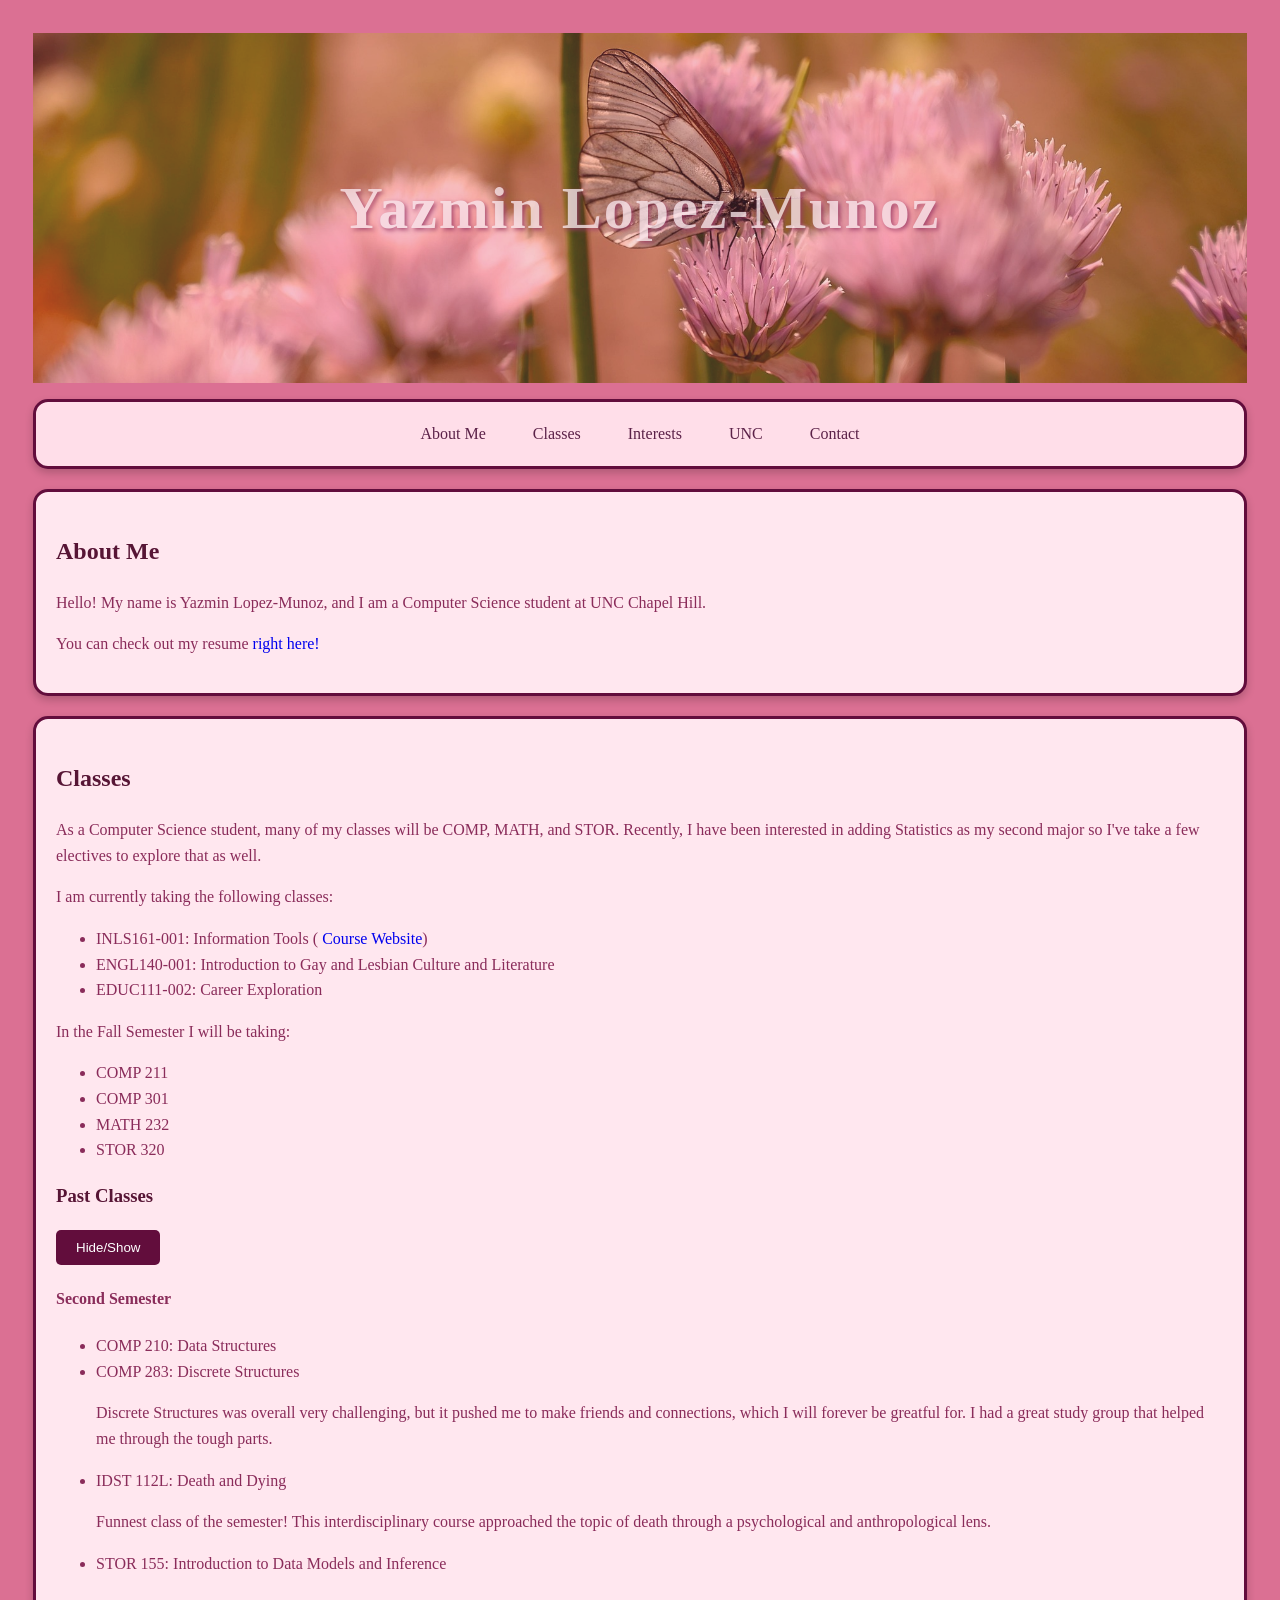
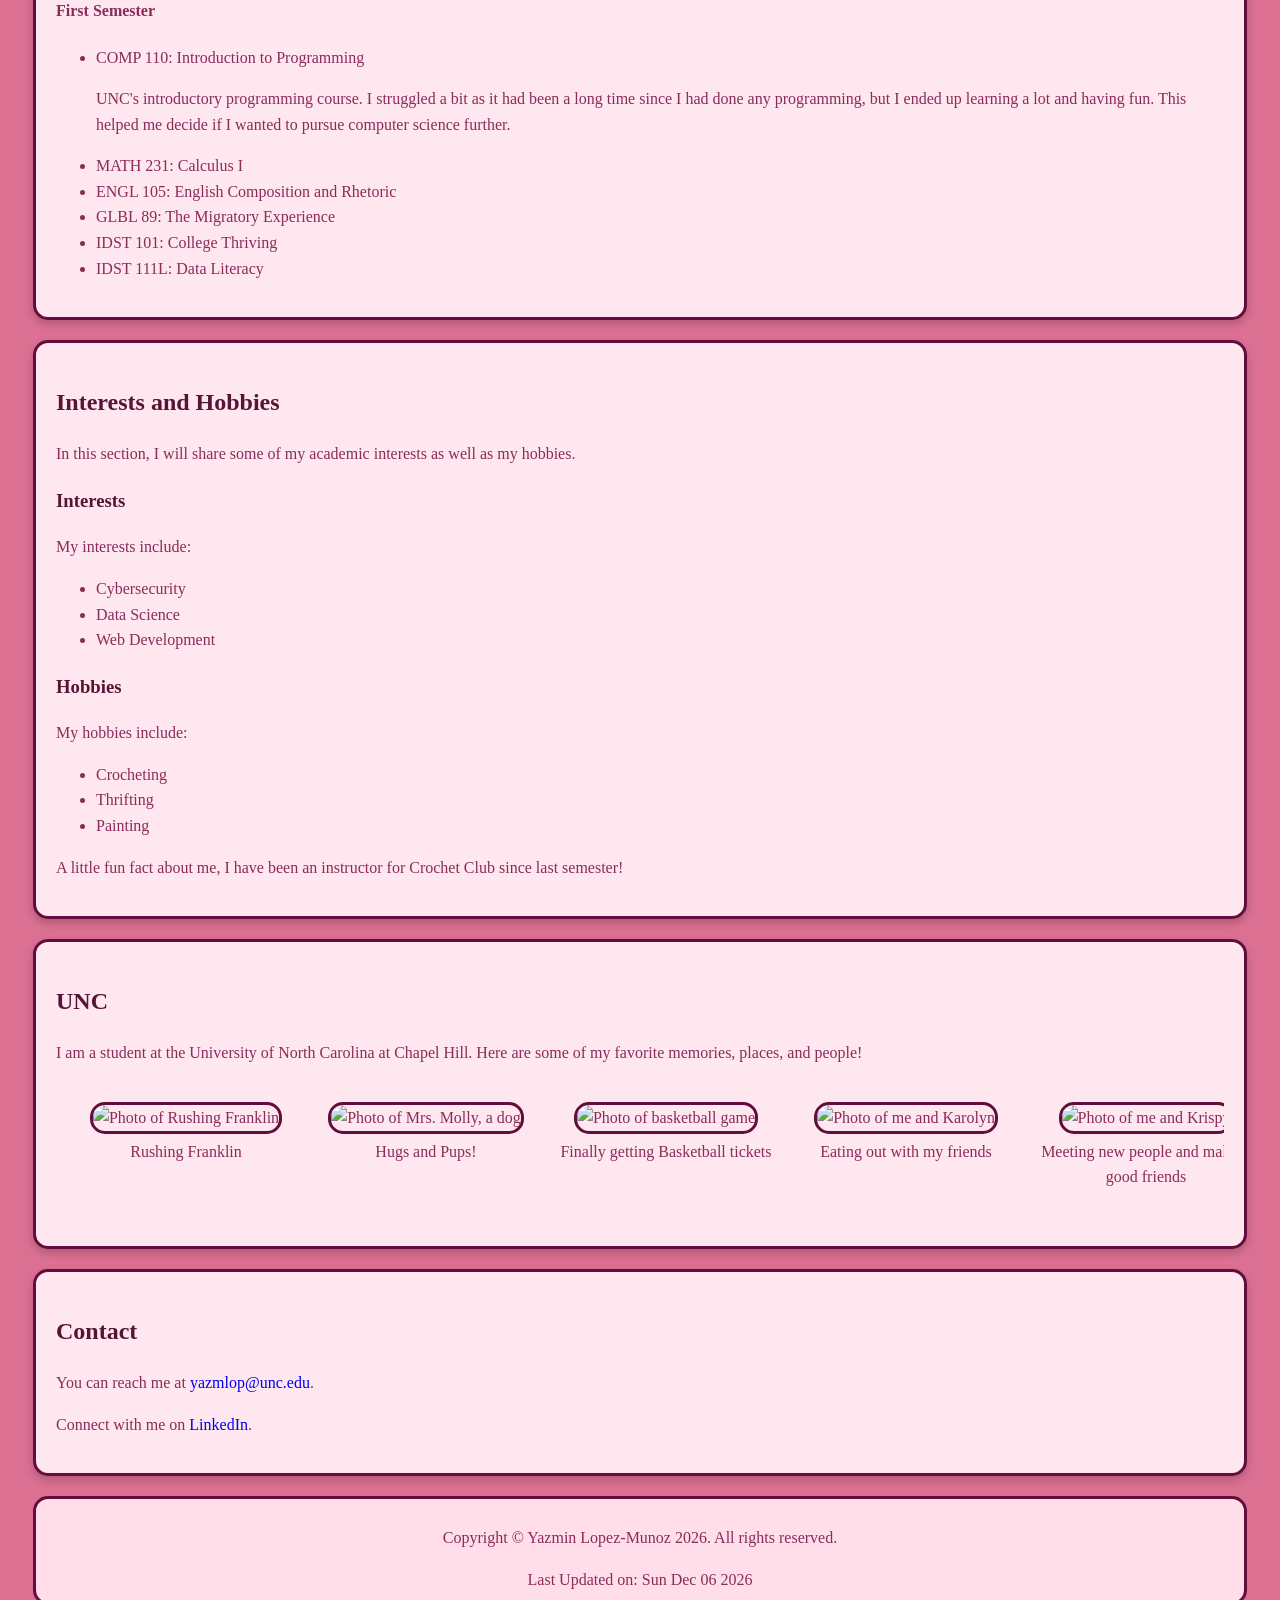
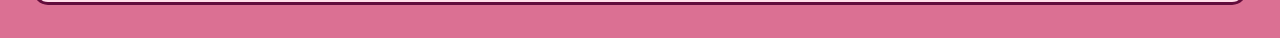
==== index.html @ 521bc74d "moved index" ====
<!DOCTYPE html>
<!--
       This is a comment about the DOCTYPE, the html version of which should be specified.
       The DOCTYPE in the line above specifies the HTML5 type.
       For more see https://www.w3schools.com/tags/tag_doctype.asp
-->

<html lang="en">
<!--
       This is a comment about the language attribute. Here the language attribute is specified as having English as its value.
       For more see https://www.w3.org/International/questions/qa-lang-why
-->

<head>
    <title> INLS161-001 Summer 2026 Information Tools | Template </title>
    <meta name="description" content="template page for INLS161-001 Summer 2026 Information Tools">
    <meta name="keywords" content="information literacy, information tools, information, tasks, hard coding">
    <meta charset="UTF-8">
    <link rel = "stylesheet" href="../Task01f/stylesheets/stylesheet.css">
    <script type ="text/javascript" src="../Task01g/script.js"></script>
</head>

<body>
    <div class="header">
        <!-- Header -->
        <!-- Feature 0: using appropriate heading tag (e.g., H1, H2, H3, etc.) to display header message -->
         <!-- Below a sample to illustration -->
         <h1 class="animation">Yazmin Lopez-Munoz</h1>
         
    </div>

    <div class="topnav">
        <!-- Navigation -->
        <!-- Feature 1: include at minimum these 4 sections to navigate to: about me, classes, interests, and contact -->
         <nav>
             <ul>
                 <li><a href="#about-me">About Me</a></li>
                 <li><a href="#classes">Classes</a></li>
                 <li><a href="#interests">Interests</a></li>
                 <li><a href="#UNC">UNC</a></li>
                 <li><a href="#contact">Contact</a></li>
             </ul>
         </nav>
    </div>

    <div ">
        <!-- Content -->
        <!-- Feature 2: include at minimum these 4 sections that corresponds to the sections denoted in the nav bar: about me, classes, interests, and contact -->
        <!-- Feature 3: within one or more of the sections, practice using the html list elements (ordered or unordered) -->
        <!-- Feature 4: where appropriate, use the anchor tag to link to your CV/resume -->
        <!-- Feature 5: within one or more of the sections, practice using absolute reference anchor tags to link to external web page(s) -->
        <!-- Feature 6: within one or more of the sections (or in the header/footer), practice using the image tags to display an image. Store related images in an assets folder for use later. -->
        <!-- Feature 7: within each of the sections, practice using the paragraph tag(s) to display section content. Ensure site content is well written and copyedited -->

        <section class="card" id="about-me">
            <h2>About Me</h2>
            <p>Hello! My name is Yazmin Lopez-Munoz, and I am a Computer Science student at UNC Chapel Hill.</p>
            <p>You can check out my resume <a href="assets/Yazmin Lopez-Munoz Resume.pdf" target="_blank">right here!</a></p>
        </section>

        <section class="card" id="classes">
            <h2>Classes</h2>
            <p>As a Computer Science student, many of my classes will be COMP, MATH, and STOR. Recently, I have been interested in adding Statistics as my second major so I've take a few electives to explore that as well.</p>
            <p>I am currently taking the following classes:</p>
            <ul>
            <li>INLS161-001: Information Tools (<a href="https://ils.unc.edu/~bergr/courses/2024-5_spring/inls161-001/s01.syllabus.html" target="_blank">
            Course Website</a>)</li>
            <li>ENGL140-001: Introduction to Gay and Lesbian Culture and Literature</li>
            <li>EDUC111-002: Career Exploration</li>
        </ul>

        <p>In the Fall Semester I will be taking:</p>
        <ul>
            <li>COMP 211</li>
            <li>COMP 301</li>
            <li>MATH 232</li>
            <li>STOR 320</li>
        </ul>

        <h3>Past Classes</h3>
        <button onclick="myFunction()">Hide/Show</button>

        <div id="myDIV">


        <h4>Second Semester</h4>
        <ul>
            <li>COMP 210: Data Structures</li>
            <li>COMP 283: Discrete Structures</li>
            <p>Discrete Structures was overall very challenging, but it pushed me to make friends and connections, which I will forever be greatful for. I had a great study group that helped me through the tough parts.</p>
            <li>IDST 112L: Death and Dying</li>
            <p>Funnest class of the semester! This interdisciplinary course approached the topic of death through a psychological and anthropological lens.</p>
            <li>STOR 155: Introduction to Data Models and Inference</li>
        </ul>

        <h4>First Semester</h4>

        <ul>
            <li>COMP 110: Introduction to Programming</li>
            <p>UNC's introductory programming course. I struggled a bit as it had been a long time since I had done any programming, but I ended up learning a lot and having fun. This helped me decide if I wanted to pursue computer science further.</p>
            <li>MATH 231: Calculus I</li>
            <li>ENGL 105: English Composition and Rhetoric</li>
            <li>GLBL 89: The Migratory Experience</li>
            <li>IDST 101: College Thriving</li>
            <li>IDST 111L: Data Literacy</li>
        </ul>
        </div>
        </section>

        <section class="card" id="interests">
            <h2>Interests and Hobbies</h2>
            <p>In this section, I will share some of my academic interests as well as my hobbies.</p>
            <h3>Interests</h3>
            <p>My interests include:</p>
            <ul>
            <li>Cybersecurity</li>
            <li>Data Science</li>
            <li>Web Development</li>
        </ul>

        <h3>Hobbies</h3>
            <p>My hobbies include:</p>
            <ul>
                <li>Crocheting</li>
                <li>Thrifting</li>
                <li>Painting</li>
            </ul>
            <p> A little fun fact about me, I have been an instructor for Crochet Club since last semester!</p>

        </section>

        <section class="card" id="UNC">
            <h2>UNC</h2>
            <p>I am a student at the University of North Carolina at Chapel Hill. Here are some of my favorite memories, places, and people!</p>

            <div class="carousel">

                <div class="carousel-item">
                    <img src="assets/rush2026.png" alt="Photo of Rushing Franklin" width="200">
                    <p>Rushing Franklin</p>
                </div>

                <div class="carousel-item">
                    <img src="assets/mrsmolly.png" alt="Photo of Mrs. Molly, a dog" width="200">
                    <p>Hugs and Pups!</p>
                </div>

                <div class="carousel-item">
                    <img src="assets/louisvillegame.png" alt="Photo of basketball game" width="200">
                    <p>Finally getting Basketball tickets</p>
                </div>

                <div class="carousel-item">
                    <img src="assets/mogeafterfinal.png" alt="Photo of me and Karolyn" width="200">
                    <p>Eating out with my friends</p>
                </div>

                <div class="carousel-item">
                    <img src="assets/marshallowfriends.png" alt="Photo of me and Krispy" width="200">
                    <p>Meeting new people and making good friends</p>
                </div>
            </div>

        </section>

        <section class="card" id="contact">
            <h2>Contact</h2>
            <p>You can reach me at <a href="mailto:yazmlop@unc.edu">yazmlop@unc.edu</a>.</p>
            <p> Connect with me on <a href="https://www.linkedin.com/in/yazmin-lopez-munoz-148418282/" target="_blank">LinkedIn</a>.</p>
        </section>

    </div>



    <!-- Footer -->
        <!-- Feature 8: practice using the paragraph tag to display copyright information -->
    <div id="footer" class="footer">
        <footer>
            <p> Copyright &copy; Yazmin Lopez-Munoz 2026. All rights reserved.</p>
        </footer>
    </div>
</body>

</html>
---- Task01f/stylesheets/stylesheet.css ----
/* Task01f:
    Feature 0: linking external stylesheet
    Feature 1: apply defined classes in stylesheet to html.
    Feature 2: incorporate image into one or more CSS class
    Feature 3: incorporate animation to the site
    Feature 4: modify CSS template to show your sense of visual and organizational consistency.
    Feature 5 (bonus): create new CSS class adding a new component (e.g., carousel, accordion, card, etc.)
*/

.animation{
    position: relative;
    animation: float 3s ease-in-out infinite;
    opacity: 0.8;
}

* {
    box-sizing: border-box;
}

body {
    font-family:Cambria, Georgia, Times, serif;
    padding: 25px;
    background:palevioletred;
    color: #8a2c5a;
    line-height: 1.6;
}

/* Header/Blog Title */
.header {
    padding: 30px;
    height: 350px;
    opacity: 0.8;
    text-align: center;
    background-image: url("assets/katya-guseva0-summer-5323538_1920.jpg");
    background-size: cover;
    background-position: center;
    display: flex;
    align-items: center;
    justify-content: center;    
}

.header h1 {
    position: relative;
    color: white;
    text-shadow: 2px 2px 4px #8a2c5a;
    font-size: 60px;
    letter-spacing: 2px;
}

    h2,h3{
    font-family:Cambria, Georgia, Times, serif;
    font-weight: bold;
    color: #571535;
}
/* Style the top navigation bar */
.topnav ul{
    display:flex;
    justify-content: center;
    list-style-type: none;
    gap: 15px;
    background-color: rgb(255, 222, 233);
    box-shadow: 0 4px 8px rgba(0, 0, 0, 0.2);
    padding: 5px;
    border: 3px solid #620d3c;
    border-radius: 15px;
}

/* Style the topnav links */
.topnav a {
    display: block;
    border-radius: 8px;
    color: #5b2148;
    text-align: center;
    padding: 14px 16px;
}

/* Change color on hover */
.topnav a:hover {
    background-color: #ffffff;
    transform:translateY(-5px);
}

a{
    text-decoration: none;
}

a:hover {
    text-decoration: underline;
    color:#d63384
}

/* Create two unequal columns that floats next to each other */
/* Left column */
/*Left for future use */

.leftcolumn {
    float: left;
    width: 70%;
}

/* Right column */
.rightcolumn {
    float: left;
    width: 30%;
    background-color: #f1f1f1;
    padding-left: 20px;
}

img {
    border-radius:15px ;
    max-width: 100%;
    height: auto;
    border: 3px solid #620d3c;
    transition: transform 0.3s ease, box-shadow 0.3s ease;
}

img:hover{
    transform:translateY(-5px);
    box-shadow:0 10px 20px rgba(0,0,0,.2);
}

/* Add a card effect for articles */
.card {
    background-color: rgb(255, 231, 239);
    padding: 20px;
    margin-top: 20px;
    border-radius: 15px;
    border-style:solid;
    border-color: #620d3c;
    border-width: 3px;
    box-shadow: 0 4px 8px rgba(0, 0, 0, 0.2);
}

.carousel {
    display: flex;
    gap:20px;
    padding: 20px;
    overflow-x: auto;
    align-items: flex-start;
    scrollbar-color: #620d3c #f1f1f1;
    scrollbar-width: thin;
    position: relative;
}

.carousel-item {
    flex: 0 0 220px;
    text-align: center;
    border-radius: 15px;

}

.carousel-item p {
    margin-top: 5px;
    word-wrap: break-word
}

.carousel-item img{
    width: 100%;
    height: 180px;
    object-fit: cover;
    border-radius: 15px;
    border: 3px solid #620d3c;
    transition: transform 0.3s ease, box-shadow 0.3s ease;
}

.carousel-item img:hover {
    transform: translateY(-5px);
    box-shadow: 0 10px 20px rgba(0, 0, 0, .2);
}

/* Clear floats after the columns */
.row::after {
    content: "";
    display: table;
    clear: both;
}


/* Footer */
.footer {
    padding: 10px;
    text-align: center;
    background: rgb(255, 222, 233);
    border-radius: 15px;
    border-color: #620d3c;
    border-width: 3px;
    border-style: solid;
    margin-top: 20px;
}

button {
    background: #620d3c;
    color: white;
    padding: 10px 20px;
    border: none;
    border-radius: 5px;
    cursor: pointer;
    transition: background-color 0.3s ease, transform 0.3s ease;
}

/* Responsive layout - when the screen is less than 800px wide, make the two columns stack on top of each other instead of next to each other */
@media screen and (max-width: 800px) {
    .leftcolumn,
    .rightcolumn {
        width: 100%;
        padding: 0;
    }
}

/* Responsive layout - when the screen is less than 400px wide, make the navigation links stack on top of each other instead of next to each other */
@media screen and (max-width: 400px) {
    .topnav a {
        float: none;
        width: 100%;
    }
}

@keyframes float {
    0% {
        transform: translateY(px);
    }
    50% {
        transform: translateY(-8px);
    }

    100% {
        transform: translateY(3px);
    }
}

@media (max-width: 600px) {
  /* Styles for buttons on smaller screens */
  .button {
    /* Adjust dimensions */
    width: 100%;
    height: 40px;

    /* Modify font size */
    font-size: 14px;

    /* Change layout */
    display: block;
    margin-bottom: 10px;
  }
}
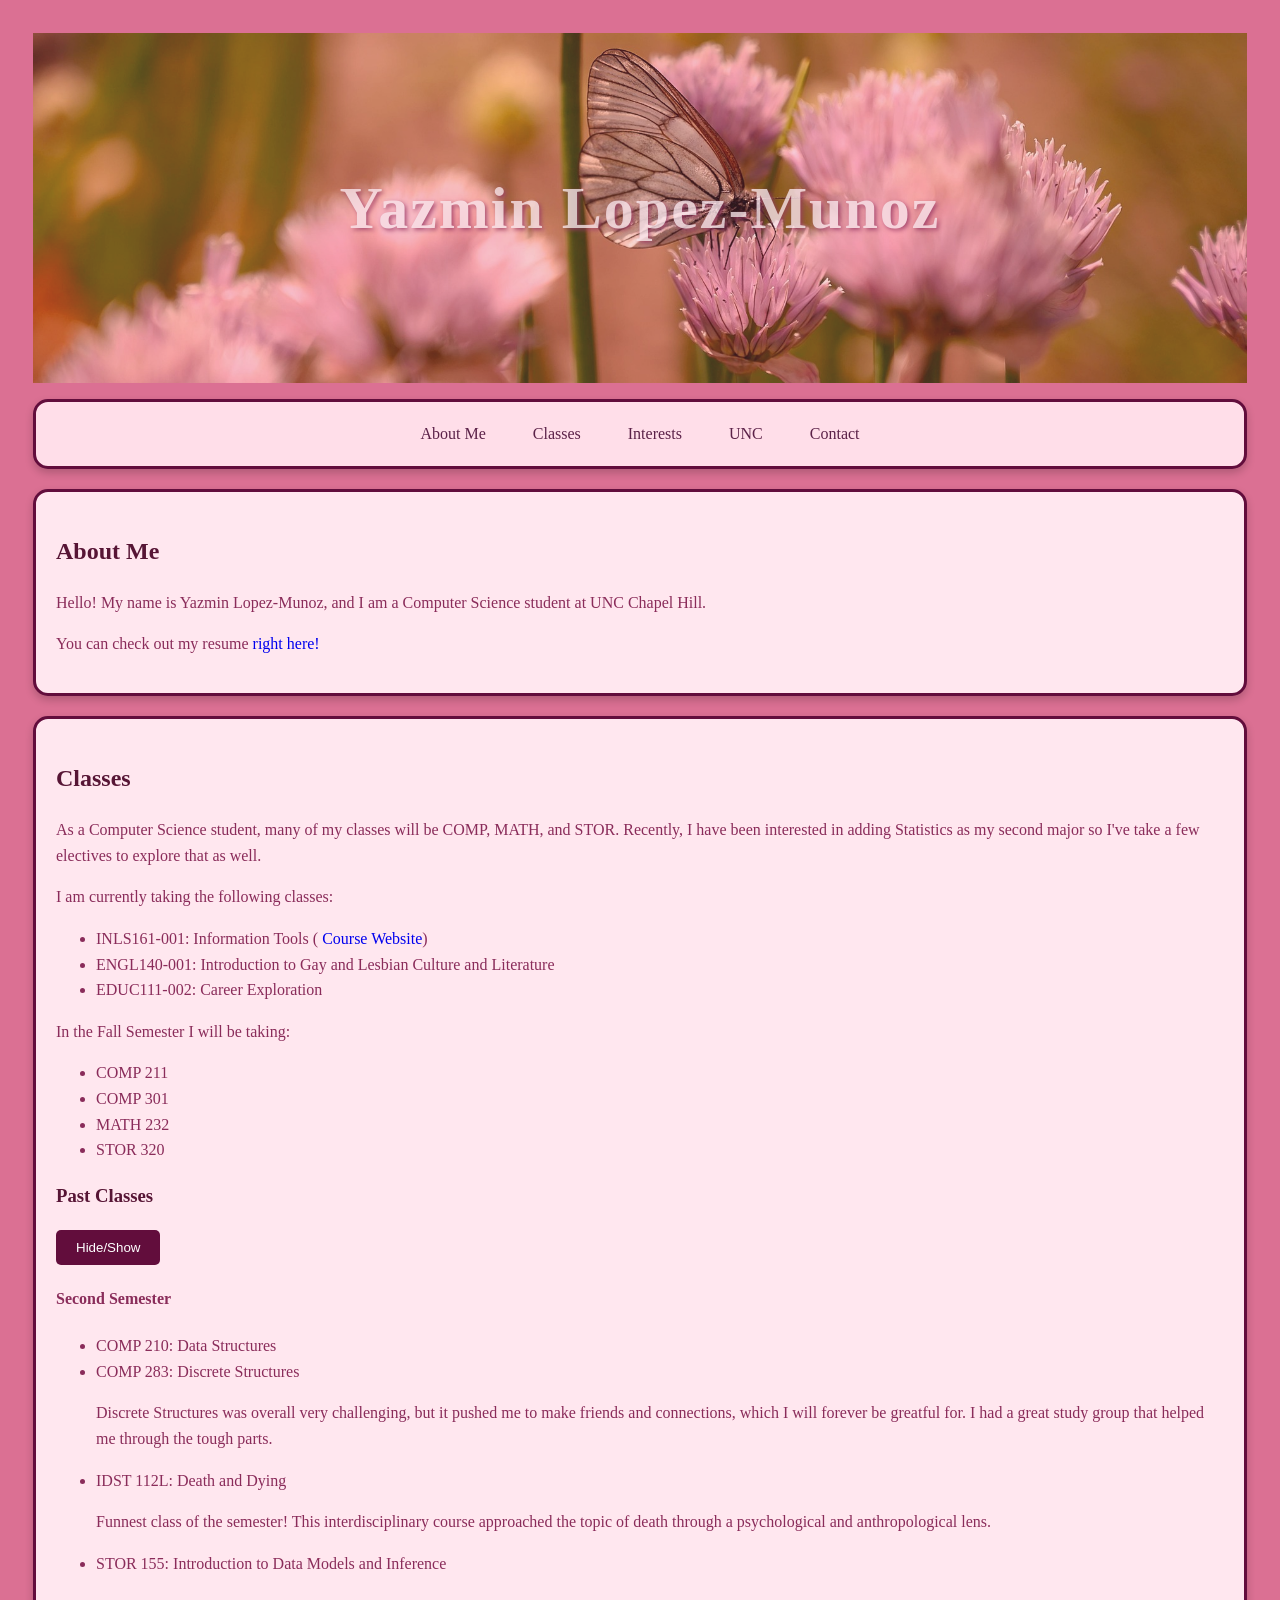
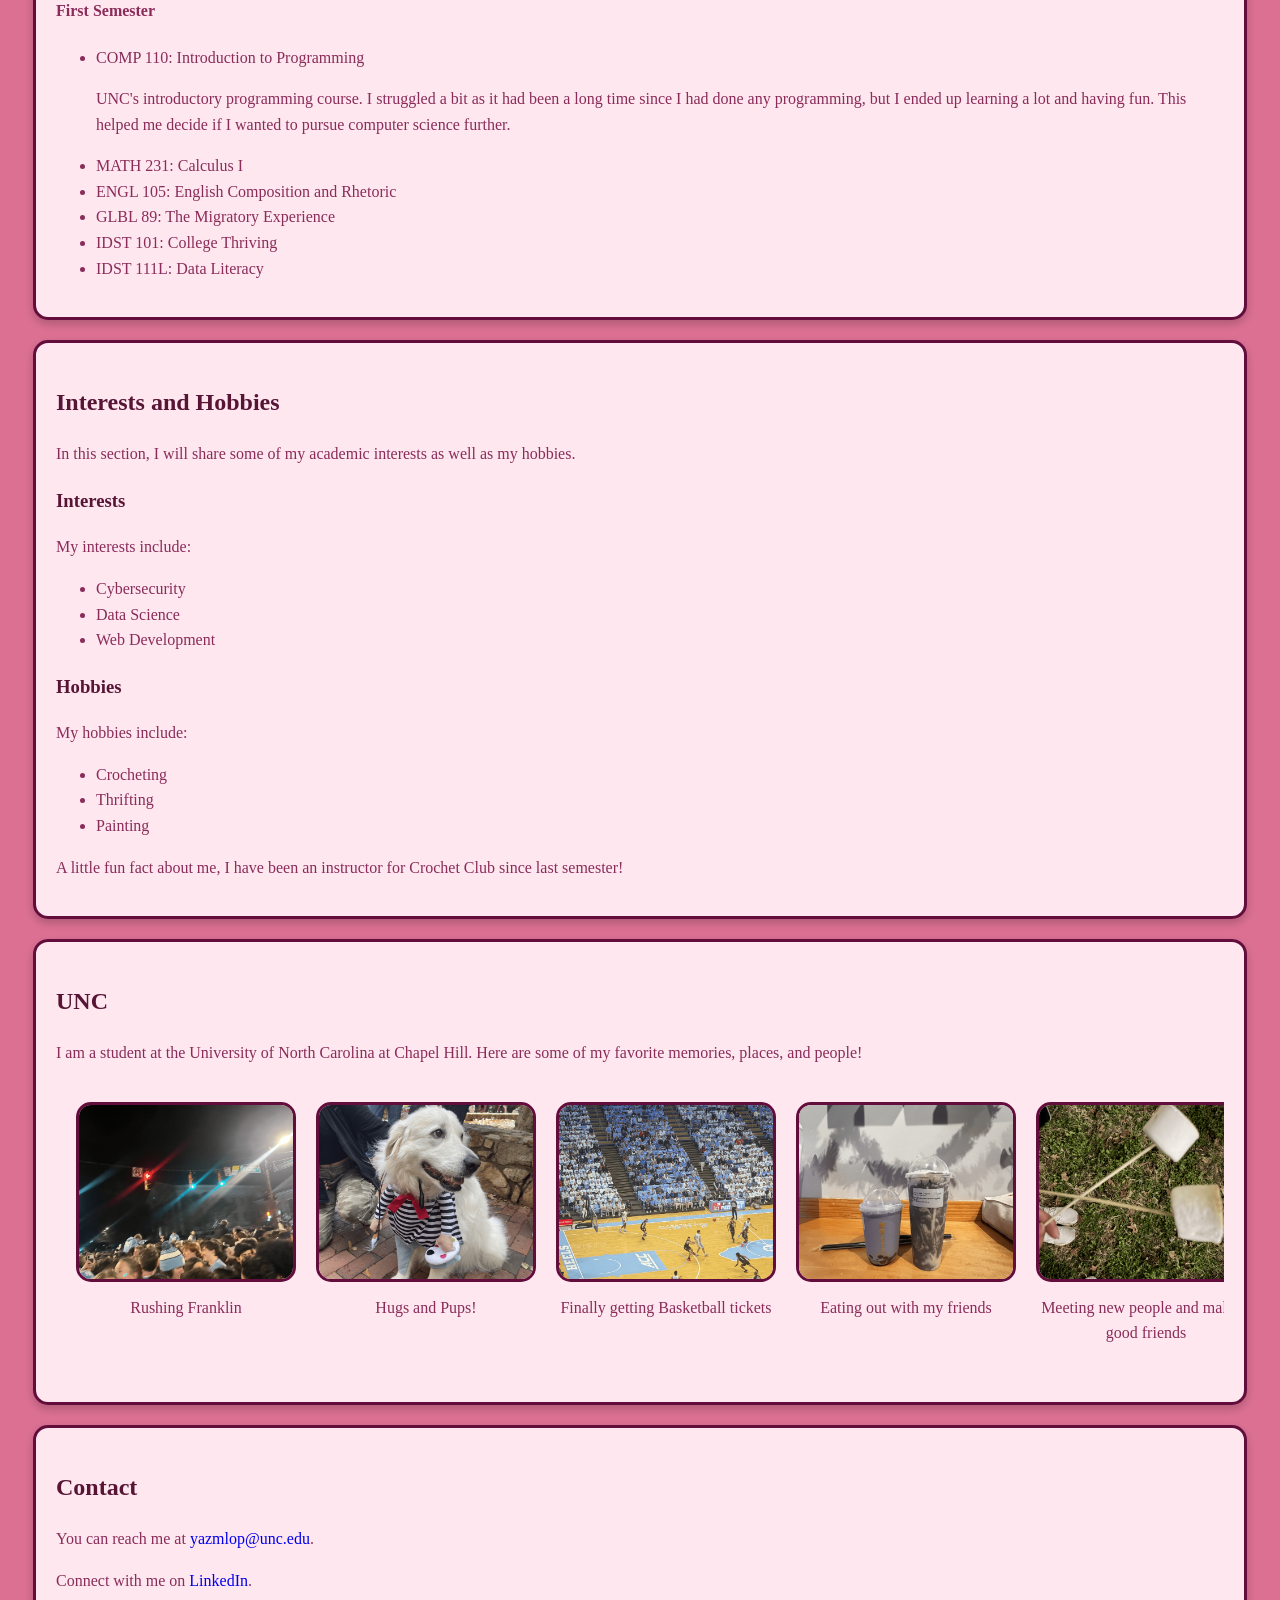
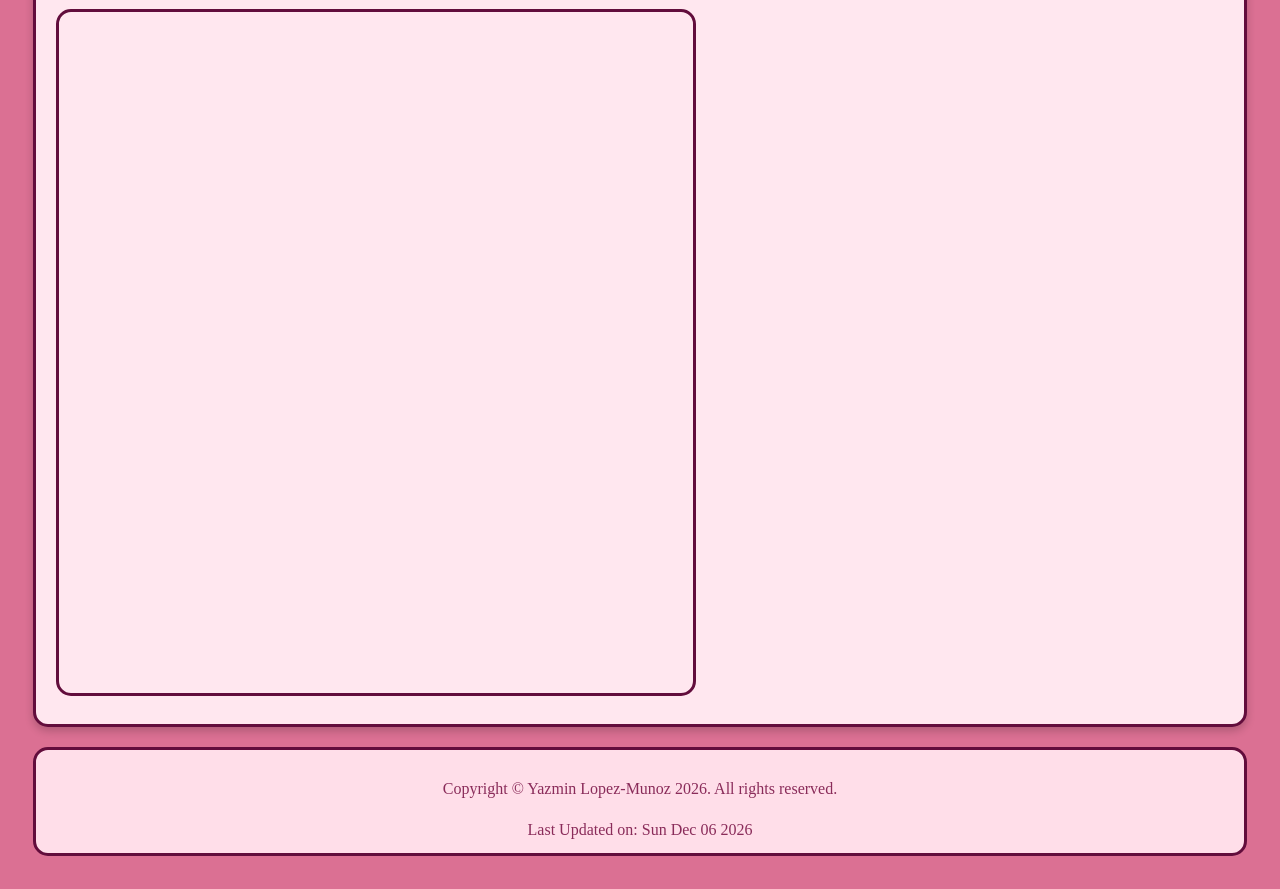
==== commit 5af1c108: "Reorganized layout" ====
--- a/index.html
+++ b/index.html
@@ -43,7 +43,7 @@
          </nav>
     </div>
 
-    <div ">
+    <main>
         <!-- Content -->
         <!-- Feature 2: include at minimum these 4 sections that corresponds to the sections denoted in the nav bar: about me, classes, interests, and contact -->
         <!-- Feature 3: within one or more of the sections, practice using the html list elements (ordered or unordered) -->
@@ -78,7 +78,7 @@
         </ul>
 
         <h3>Past Classes</h3>
-        <button onclick="myFunction()">Hide/Show</button>
+        <button aria-controls="myDIV" aria-expanded="true" onclick="myFunction(this)">Hide/Show</button>
 
         <div id="myDIV">
 
@@ -167,6 +167,7 @@
             <h2>Contact</h2>
             <p>You can reach me at <a href="mailto:yazmlop@unc.edu">yazmlop@unc.edu</a>.</p>
             <p> Connect with me on <a href="https://www.linkedin.com/in/yazmin-lopez-munoz-148418282/" target="_blank">LinkedIn</a>.</p>
+            <iframe class="contact-form" src="https://docs.google.com/forms/d/e/1FAIpQLSelChdDDg6fx9BRtaolgCvttAfQKNcHxYFq3QyWRJFh9D4Zow/viewform?embedded=true" width="640" height="687" frameborder="0" marginheight="0" marginwidth="0">Loading…</iframe>
         </section>
 
     </div>
--- a/Task01f/stylesheets/stylesheet.css
+++ b/Task01f/stylesheets/stylesheet.css
@@ -198,6 +198,14 @@
     transition: background-color 0.3s ease, transform 0.3s ease;
 }
 
+.contact-form {
+   border: 3px solid #620d3c;
+    border-radius: 15px;
+    padding: 20px;
+    background: rgb(255, 231, 239);
+}
+
+
 /* Responsive layout - when the screen is less than 800px wide, make the two columns stack on top of each other instead of next to each other */
 @media screen and (max-width: 800px) {
     .leftcolumn,
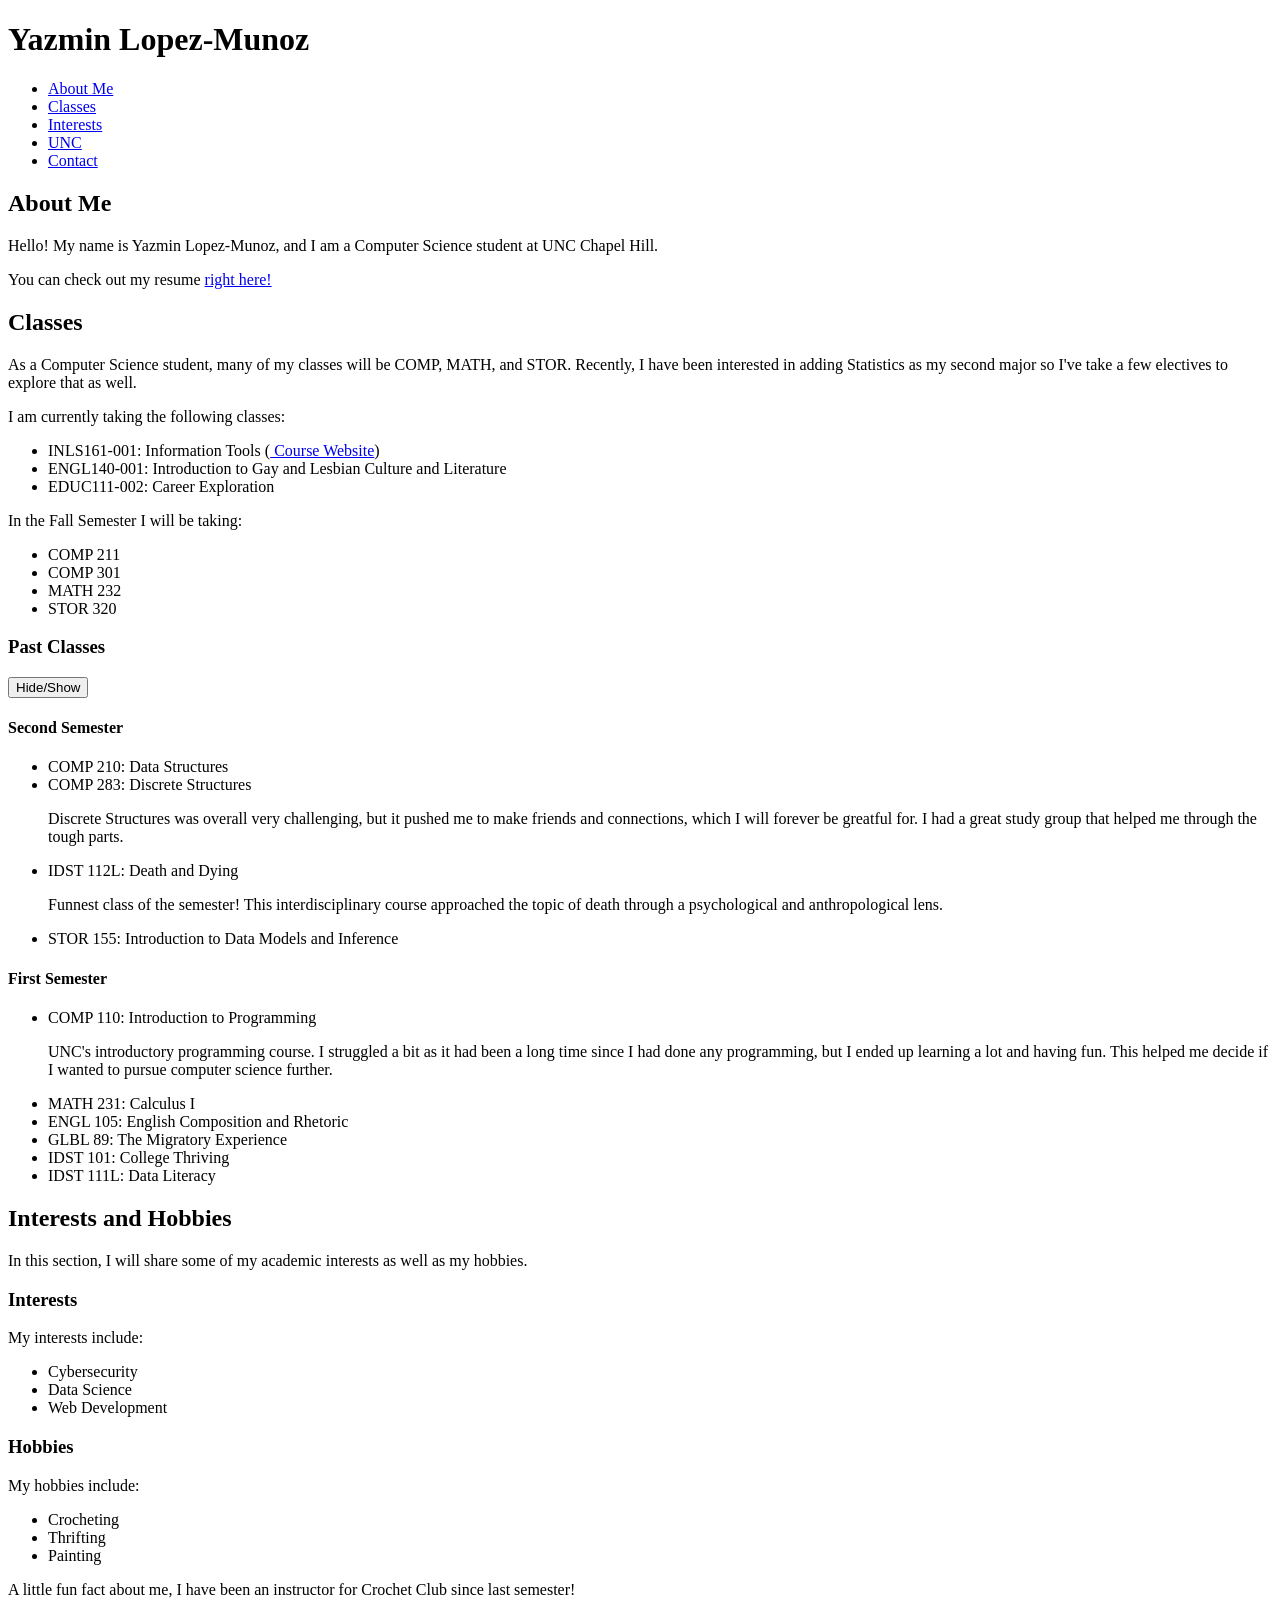
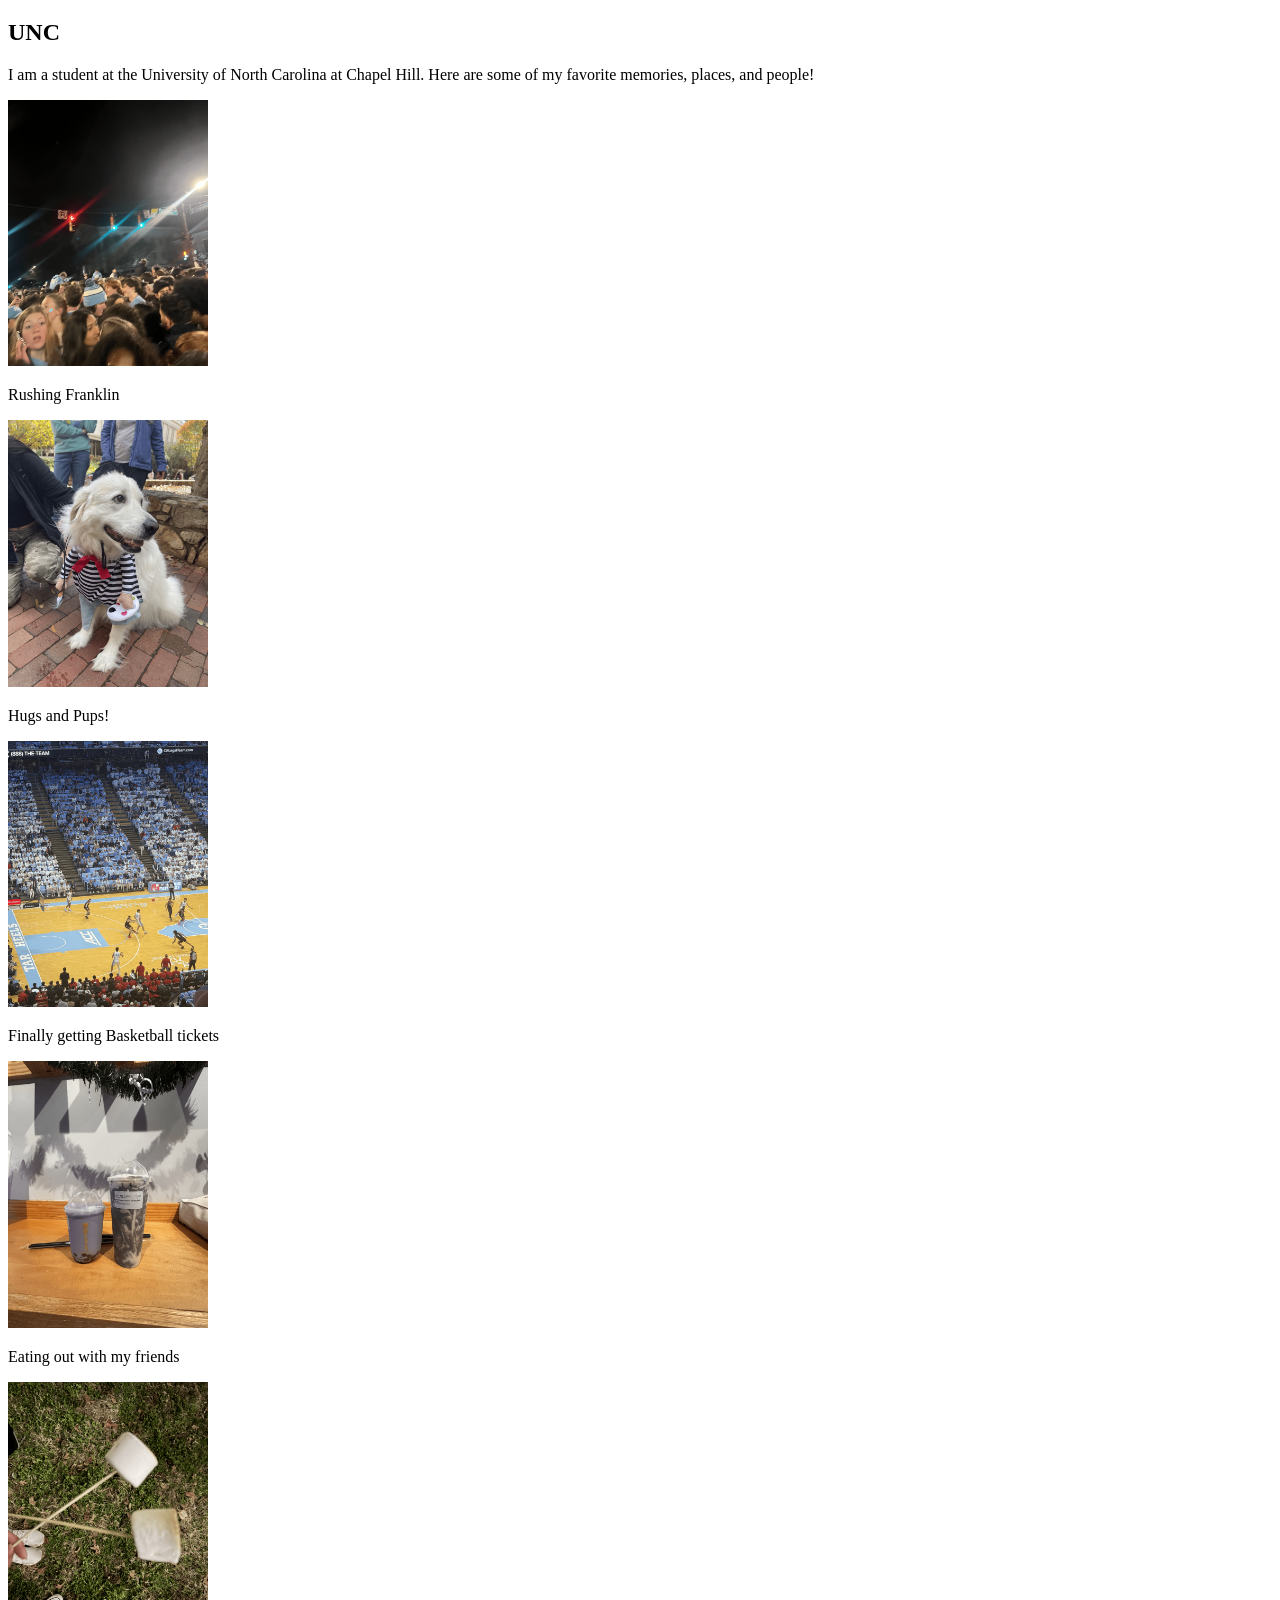
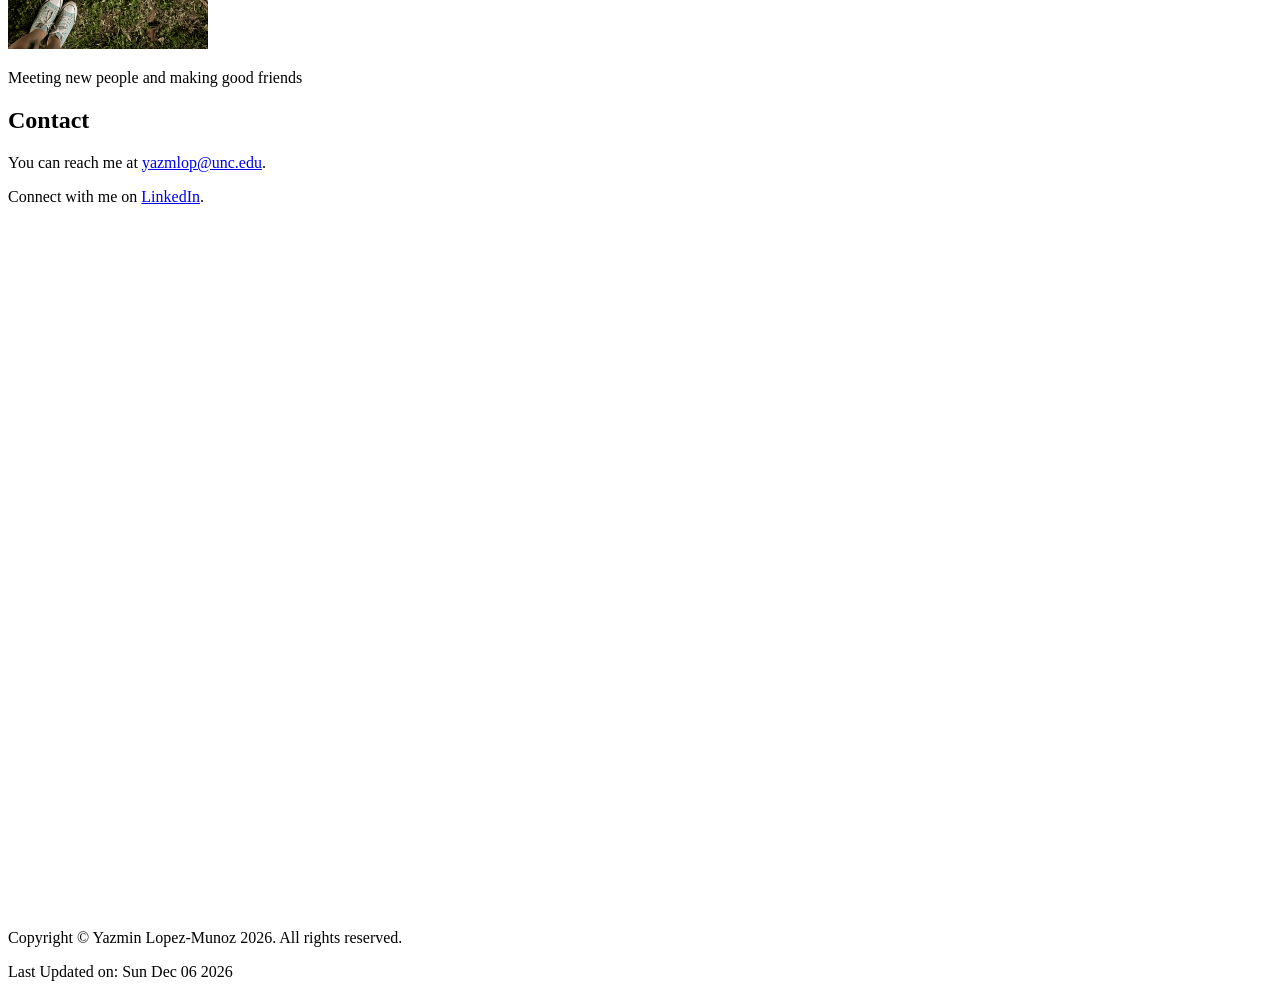
==== commit 099205b7: "fixed links" ====
--- a/index.html
+++ b/index.html
@@ -16,8 +16,8 @@
     <meta name="description" content="template page for INLS161-001 Summer 2026 Information Tools">
     <meta name="keywords" content="information literacy, information tools, information, tasks, hard coding">
     <meta charset="UTF-8">
-    <link rel = "stylesheet" href="../Task01f/stylesheets/stylesheet.css">
-    <script type ="text/javascript" src="../Task01g/script.js"></script>
+    <link rel = "stylesheet" href="stylesheets/stylesheet.css">
+    <script type ="text/javascript" src="script.js"></script>
 </head>
 
 <body>
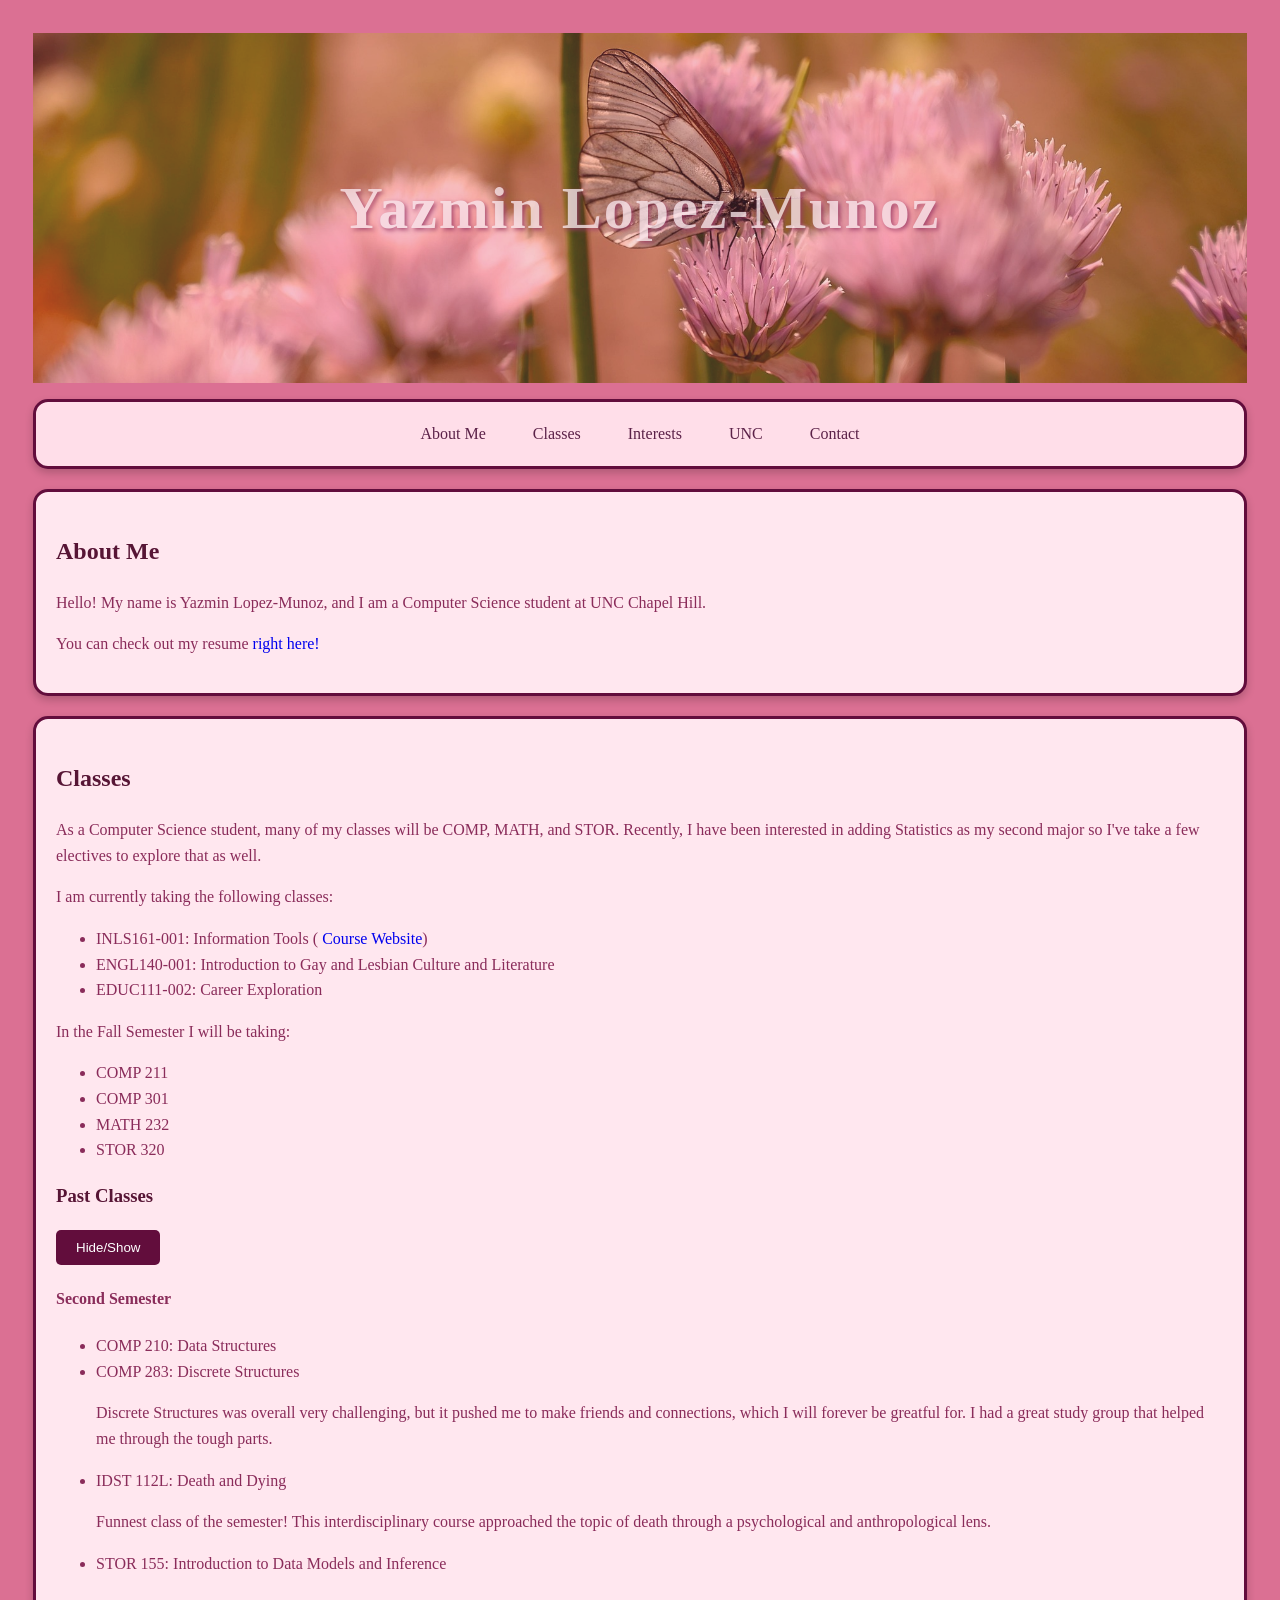
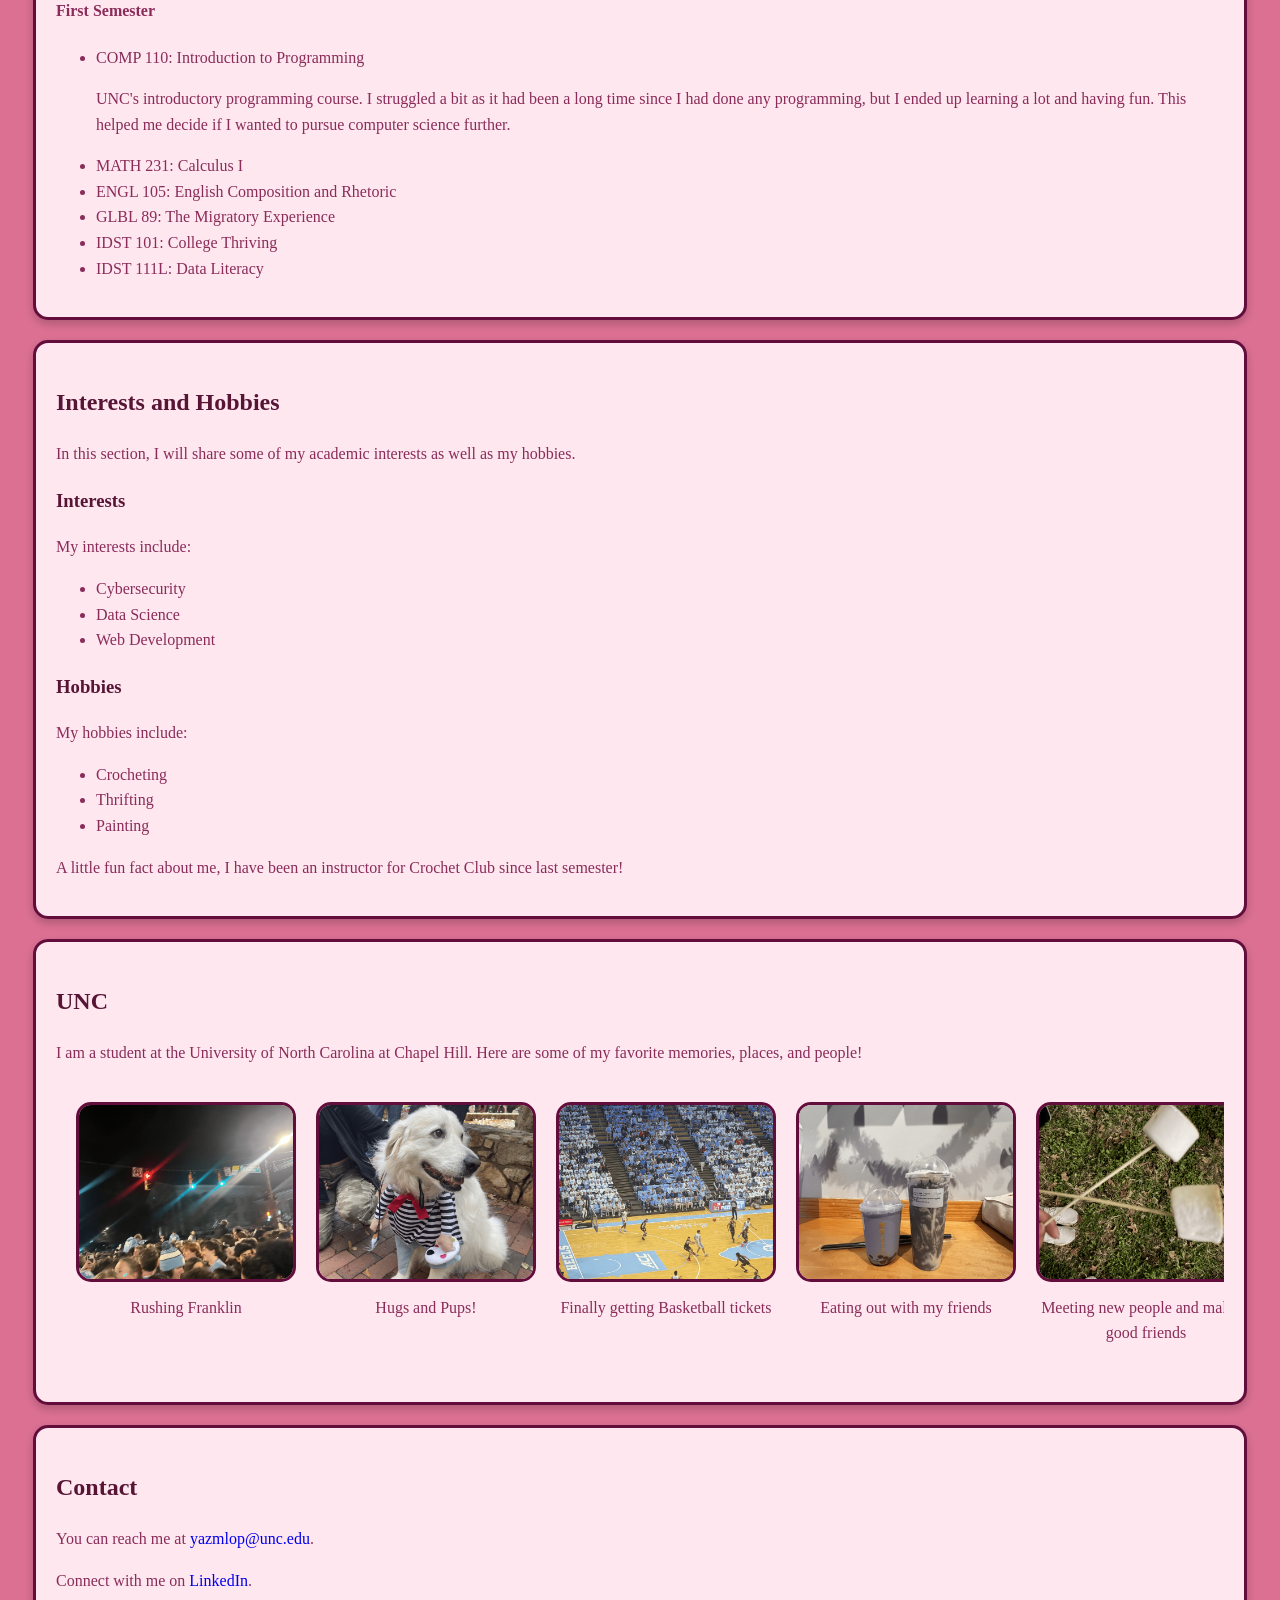
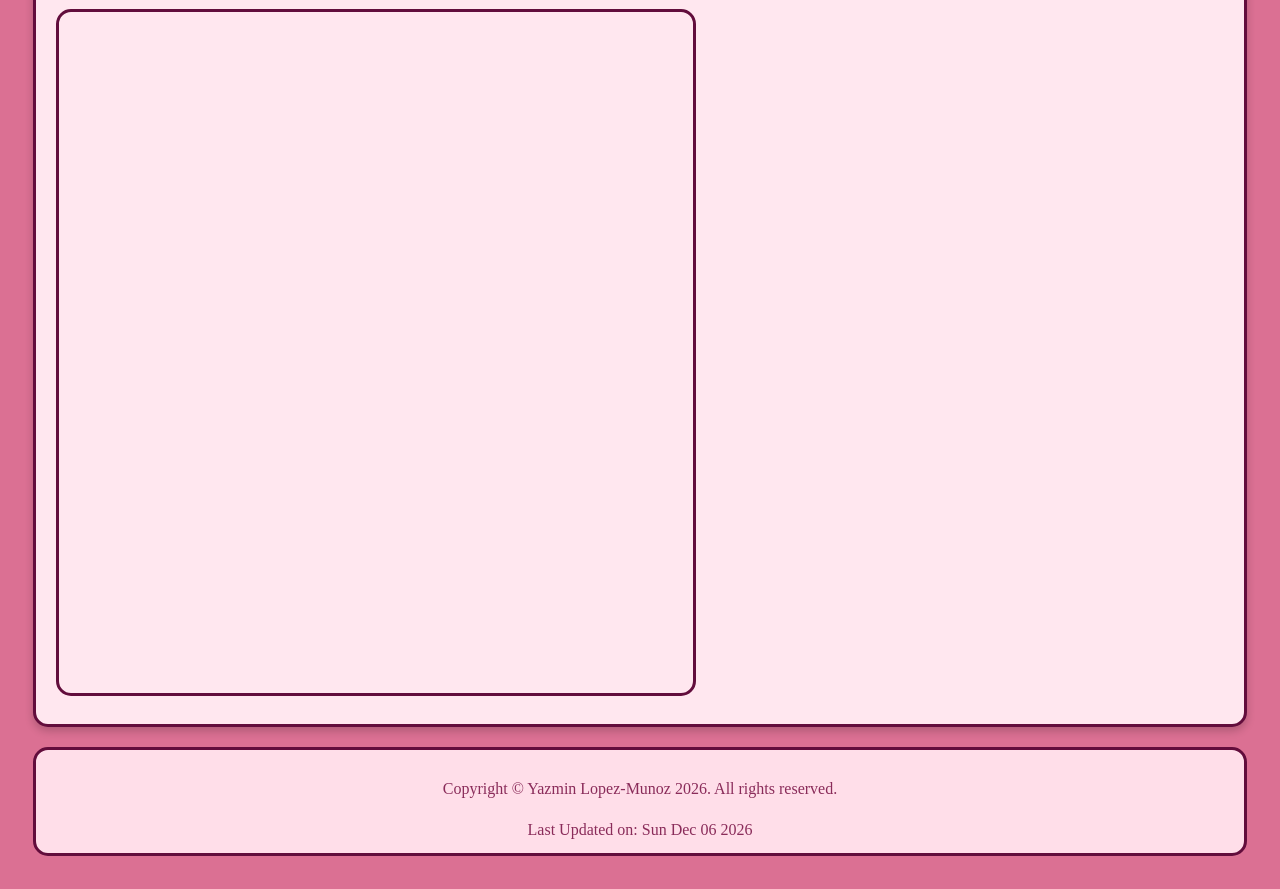
==== commit f4e1ca93: "fixed links" ====
--- a/index.html
+++ b/index.html
@@ -16,7 +16,7 @@
     <meta name="description" content="template page for INLS161-001 Summer 2026 Information Tools">
     <meta name="keywords" content="information literacy, information tools, information, tasks, hard coding">
     <meta charset="UTF-8">
-    <link rel = "stylesheet" href="stylesheets/stylesheet.css">
+    <link rel = "stylesheet" href="stylesheet.css">
     <script type ="text/javascript" src="script.js"></script>
 </head>
 
--- a/stylesheet.css
+++ b/stylesheet.css
@@ -0,0 +1,260 @@
+/* Task01f:
+    Feature 0: linking external stylesheet
+    Feature 1: apply defined classes in stylesheet to html.
+    Feature 2: incorporate image into one or more CSS class
+    Feature 3: incorporate animation to the site
+    Feature 4: modify CSS template to show your sense of visual and organizational consistency.
+    Feature 5 (bonus): create new CSS class adding a new component (e.g., carousel, accordion, card, etc.)
+*/
+
+.animation{
+    position: relative;
+    animation: float 3s ease-in-out infinite;
+    opacity: 0.8;
+}
+
+* {
+    box-sizing: border-box;
+}
+
+body {
+    font-family:Cambria, Georgia, Times, serif;
+    padding: 25px;
+    background:palevioletred;
+    color: #8a2c5a;
+    line-height: 1.6;
+}
+
+/* Header/Blog Title */
+.header {
+    padding: 30px;
+    height: 350px;
+    opacity: 0.8;
+    text-align: center;
+    background-image: url("assets/katya-guseva0-summer-5323538_1920.jpg");
+    background-size: cover;
+    background-position: center;
+    display: flex;
+    align-items: center;
+    justify-content: center;    
+}
+
+.header h1 {
+    position: relative;
+    color: white;
+    text-shadow: 2px 2px 4px #8a2c5a;
+    font-size: 60px;
+    letter-spacing: 2px;
+}
+
+    h2,h3{
+    font-family:Cambria, Georgia, Times, serif;
+    font-weight: bold;
+    color: #571535;
+}
+/* Style the top navigation bar */
+.topnav ul{
+    display:flex;
+    justify-content: center;
+    list-style-type: none;
+    gap: 15px;
+    background-color: rgb(255, 222, 233);
+    box-shadow: 0 4px 8px rgba(0, 0, 0, 0.2);
+    padding: 5px;
+    border: 3px solid #620d3c;
+    border-radius: 15px;
+}
+
+/* Style the topnav links */
+.topnav a {
+    display: block;
+    border-radius: 8px;
+    color: #5b2148;
+    text-align: center;
+    padding: 14px 16px;
+}
+
+/* Change color on hover */
+.topnav a:hover {
+    background-color: #ffffff;
+    transform:translateY(-5px);
+}
+
+a{
+    text-decoration: none;
+}
+
+a:hover {
+    text-decoration: underline;
+    color:#d63384
+}
+
+/* Create two unequal columns that floats next to each other */
+/* Left column */
+/*Left for future use */
+
+.leftcolumn {
+    float: left;
+    width: 70%;
+}
+
+/* Right column */
+.rightcolumn {
+    float: left;
+    width: 30%;
+    background-color: #f1f1f1;
+    padding-left: 20px;
+}
+
+img {
+    border-radius:15px ;
+    max-width: 100%;
+    height: auto;
+    border: 3px solid #620d3c;
+    transition: transform 0.3s ease, box-shadow 0.3s ease;
+}
+
+img:hover{
+    transform:translateY(-5px);
+    box-shadow:0 10px 20px rgba(0,0,0,.2);
+}
+
+/* Add a card effect for articles */
+.card {
+    background-color: rgb(255, 231, 239);
+    padding: 20px;
+    margin-top: 20px;
+    border-radius: 15px;
+    border-style:solid;
+    border-color: #620d3c;
+    border-width: 3px;
+    box-shadow: 0 4px 8px rgba(0, 0, 0, 0.2);
+}
+
+.carousel {
+    display: flex;
+    gap:20px;
+    padding: 20px;
+    overflow-x: auto;
+    align-items: flex-start;
+    scrollbar-color: #620d3c #f1f1f1;
+    scrollbar-width: thin;
+    position: relative;
+}
+
+.carousel-item {
+    flex: 0 0 220px;
+    text-align: center;
+    border-radius: 15px;
+
+}
+
+.carousel-item p {
+    margin-top: 5px;
+    word-wrap: break-word
+}
+
+.carousel-item img{
+    width: 100%;
+    height: 180px;
+    object-fit: cover;
+    border-radius: 15px;
+    border: 3px solid #620d3c;
+    transition: transform 0.3s ease, box-shadow 0.3s ease;
+}
+
+.carousel-item img:hover {
+    transform: translateY(-5px);
+    box-shadow: 0 10px 20px rgba(0, 0, 0, .2);
+}
+
+/* Clear floats after the columns */
+.row::after {
+    content: "";
+    display: table;
+    clear: both;
+}
+
+
+/* Footer */
+.footer {
+    padding: 10px;
+    text-align: center;
+    background: rgb(255, 222, 233);
+    border-radius: 15px;
+    border-color: #620d3c;
+    border-width: 3px;
+    border-style: solid;
+    margin-top: 20px;
+}
+
+button {
+    background: #620d3c;
+    color: white;
+    padding: 10px 20px;
+    border: none;
+    border-radius: 5px;
+    cursor: pointer;
+    transition: background-color 0.3s ease, transform 0.3s ease;
+}
+
+.contact-form {
+   border: 3px solid #620d3c;
+    border-radius: 15px;
+    padding: 20px;
+    background: rgb(255, 231, 239);
+}
+
+
+/* Responsive layout - when the screen is less than 800px wide, make the two columns stack on top of each other instead of next to each other */
+@media screen and (max-width: 800px) {
+    .leftcolumn,
+    .rightcolumn {
+        width: 100%;
+        padding: 0;
+    }
+}
+
+/* Responsive layout - when the screen is less than 400px wide, make the navigation links stack on top of each other instead of next to each other */
+@media screen and (max-width: 400px) {
+    .topnav a {
+        float: none;
+        width: 100%;
+    }
+}
+
+@keyframes float {
+    0% {
+        transform: translateY(px);
+    }
+    50% {
+        transform: translateY(-8px);
+    }
+
+    100% {
+        transform: translateY(3px);
+    }
+}
+
+@media (max-width: 600px) {
+  /* Styles for buttons on smaller screens */
+  .button {
+    /* Adjust dimensions */
+    width: 100%;
+    height: 40px;
+
+    /* Modify font size */
+    font-size: 14px;
+
+    /* Change layout */
+    display: block;
+    margin-bottom: 10px;
+  }
+}
+
+/* Keep the original design usable on phones and with keyboard navigation. */
+.topnav ul { flex-wrap: wrap; }
+.contact-form { width: 100%; max-width: 640px; }
+a:focus-visible, button:focus-visible { outline: 3px solid #571535; outline-offset: 4px; }
+@media (max-width: 600px) { body { padding: 12px; margin: 0; } .header { height: 240px; padding: 18px; } .header h1 { font-size: clamp(30px, 8vw, 48px); } .topnav ul { gap: 4px; } .topnav a { padding: 10px; } .card { padding: 15px; } .contact-form { padding: 0; } }
+@media (prefers-reduced-motion: reduce) { .animation { animation: none; } img, button { transition: none; } }
